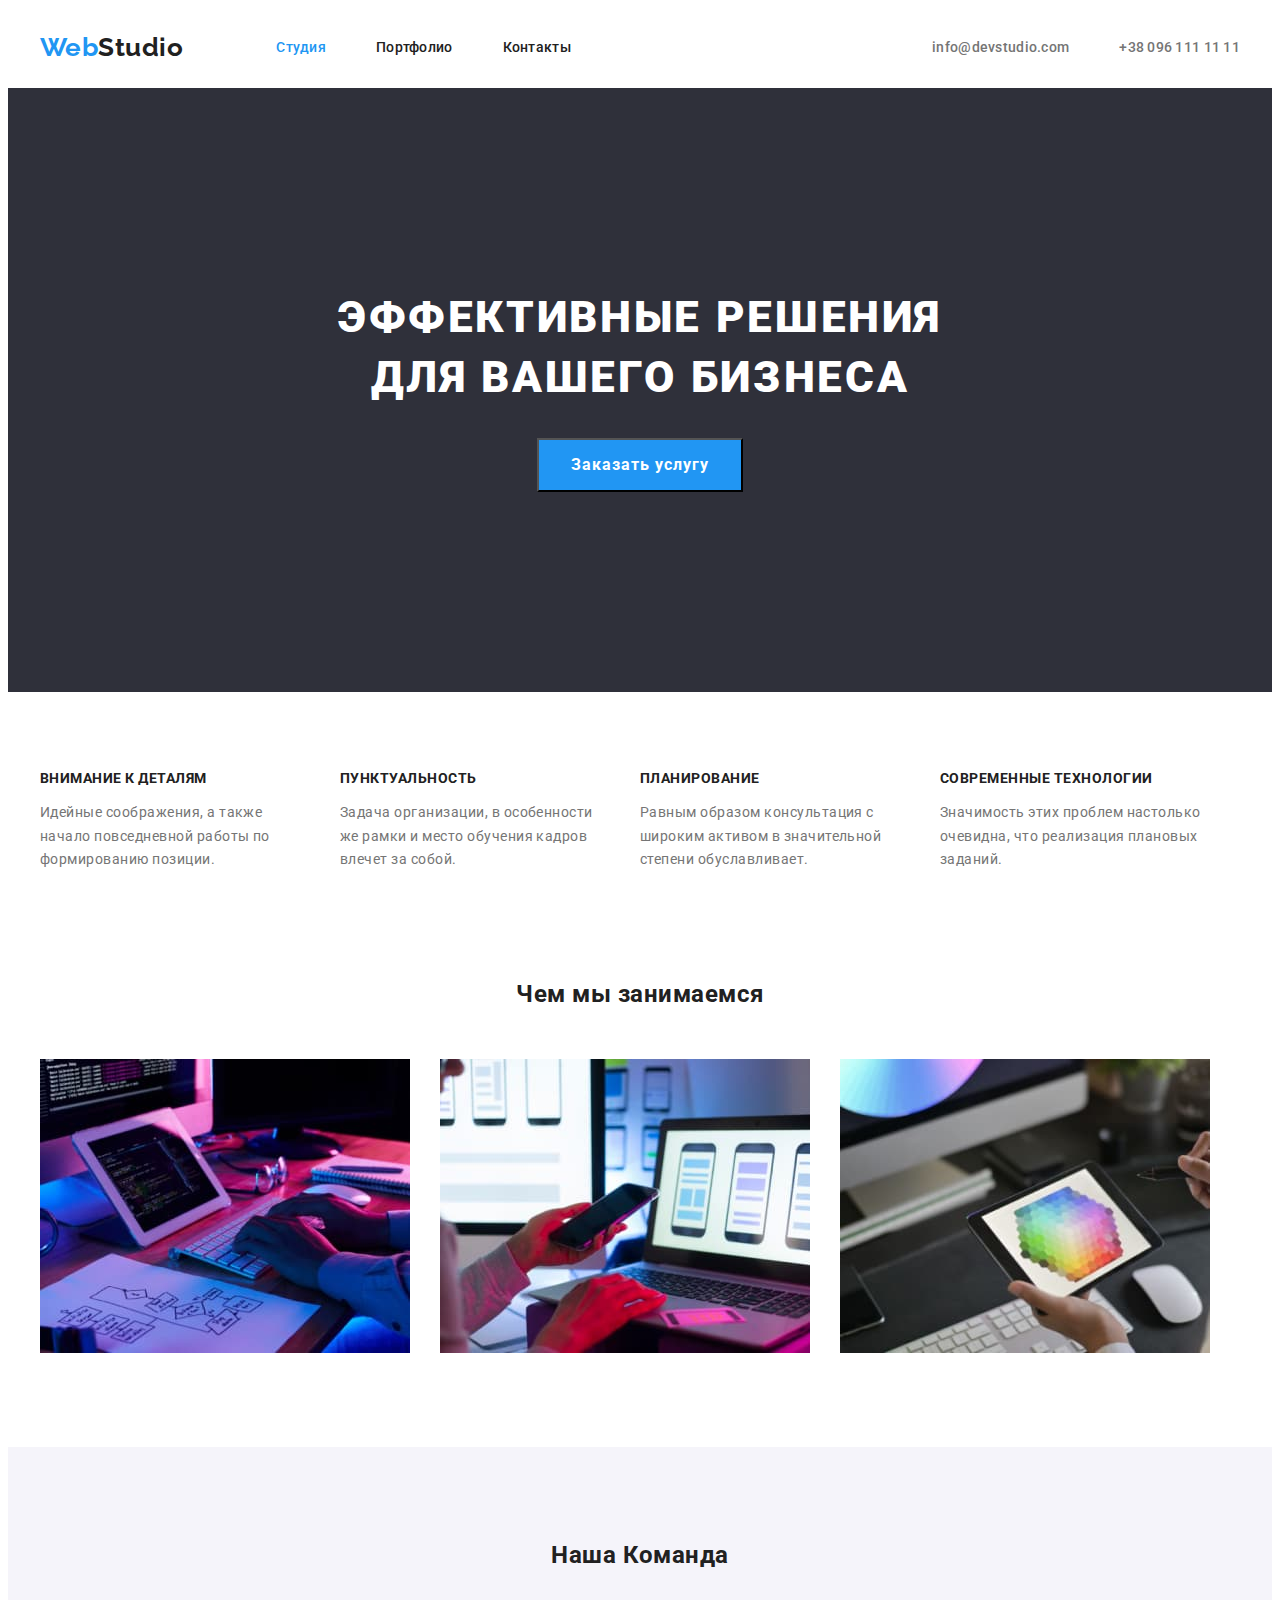
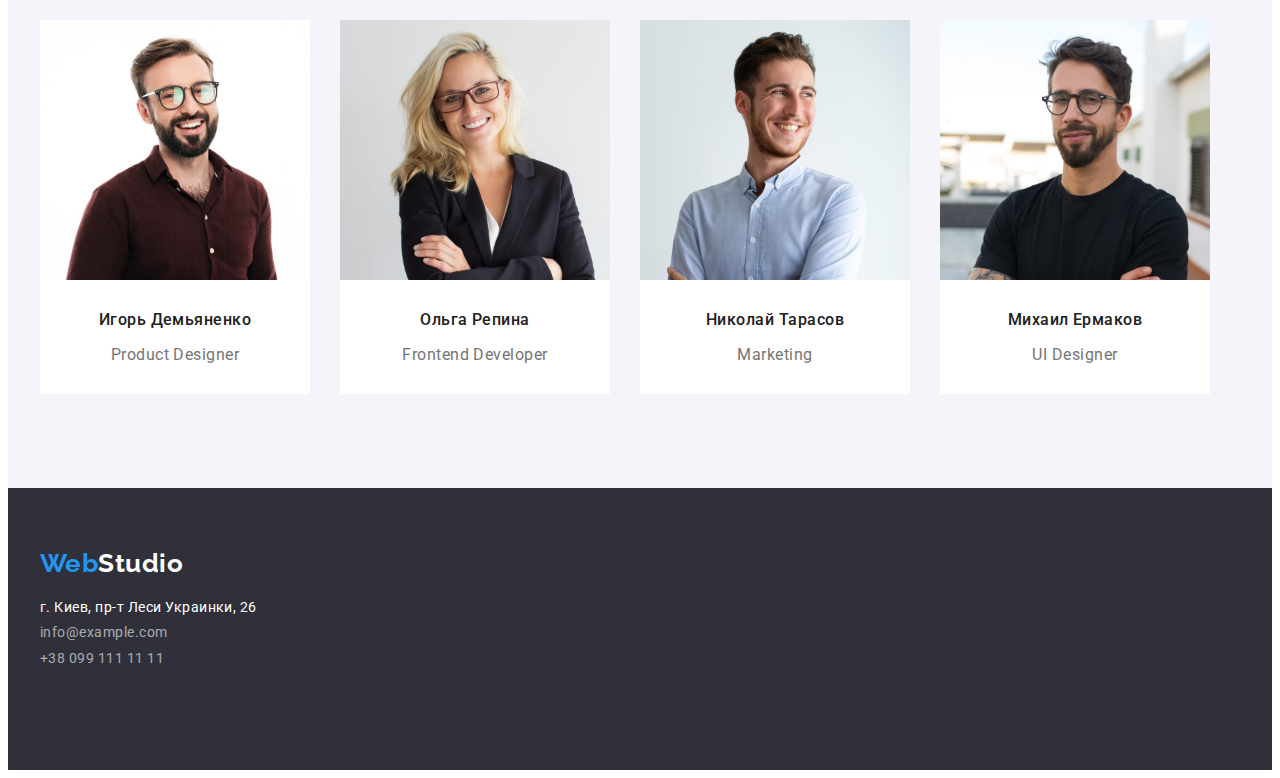
==== index.html @ d93cf7dc "+" ====
<!DOCTYPE html>
<html lang="ru">

<head>
    <meta charset="UTF-8">
    <meta http-equiv="X-UA-Compatible" content="IE=edge">
    <meta name="viewport" content="width=device-width, initial-scale=1.0">
    <link href="https://fonts.googleapis.com/css2?family=Raleway:wght@700&family=Roboto:wght@400;500;700;900&display=swap" rel="stylesheet">
    <link rel="stylesheet" href="https://cdnjs.cloudflare.com/ajax/libs/modern-normalize/1.1.0/modern-normalize.min.css"
        integrity="sha512-wpPYUAdjBVSE4KJnH1VR1HeZfpl1ub8YT/NKx4PuQ5NmX2tKuGu6U/JRp5y+Y8XG2tV+wKQpNHVUX03MfMFn9Q=="
        crossorigin="anonymous" referrerpolicy="no-referrer" />
    <link rel="stylesheet" href="./css/styles.css">
    <title>Document</title>
</head>

<body>
    <!--шапка сайта-->
    <header class="header">
        <div class="container main-nav">
            <nav class="site-nav">
                <a href="./index.html" class="logo-header">
                    <span class="accent-logo">Web</span>Studio
                </a>
                <ul class="site-nav list">
                    <li class="item"><a href="./index.html" class="nav-link active-page">Студия</a></li>
                    <li class="item"><a href="./portfolio.html" class="nav-link">Портфолио</a></li>
                    <li class="item"><a href="" class="nav-link">Контакты</a></li>
                </ul>
            </nav>
        <ul class="info-header">
            <li class="item"><a href="mailto:info@devstudio.com" class="nav-info">info@devstudio.com</a></li>
            <li class="item"><a href="tel:+380961111111" class="nav-info">+38 096 111 11 11</a></li>
        </ul>
        </div>
    </header>
    <main>

        <!--Герой сайта-->
        <section class="hero-page">
            <h1 class="hero-title">Эффективные решения<br> для вашего бизнеса</h1>
            <button type="button" class="hero-button">Заказать услугу</button>
        </section>

        <!--Приемущества-->
        <section class="section section-nopadding">
          <div class="container">
            <h2 class="section-title feautures">Преимущества</h2>
            <ul class="features-list">
                <li class="item">
                    <h3 class="feautures-title">Внимание к деталям</h3>
                    <p class="feautures-text">Идейные соображения, а также начало повседневной работы по формированию позиции.</p>
                </li>
                <li class="item">
                    <h3 class="feautures-title">Пунктуальность</h3>
                    <p class="feautures-text">Задача организации, в особенности же рамки и место обучения кадров влечет за собой.</p>
                    </li>
                    <li class="item">
                        <h3 class="feautures-title">Планирование</h3>
                        <p class="feautures-text">Равным образом консультация с широким активом в значительной степени обуславливает.</p>
                    </li>
                    <li class="item">
                        <h3 class="feautures-title">Современные технологии</h3>
                        <p class="feautures-text">Значимость этих проблем настолько очевидна, что реализация плановых заданий.</p>
                    </li>
                </ul>
          </div>
        </section>

        <!--Чем мы занимаемся-->
        <section class="section section-nopadding">
            <div class="container">
                <h2 class="section-title examples-title">Чем мы занимаемся</h2>
                <ul class="examples">
                    <li class="item"><img src="./images/img.jpg" alt="написание кода" width="370"></li>
                    <li class="item"><img src="./images/img1.jpg" alt="дизайн приложений" width="370"></li>
                    <li class="item"><img src="./images/img2.jpg" alt="Оформление" width="370"></li>
                </ul>
            </div>
        </section>

        <!--Наша команда-->
        <section class="section our-team">
            <div class="container">
                <h2 class="section-title">Наша Команда</h2>
                <ul class="team-list">
                    <li class="item">
                        <img src="./images/Igor.jpg" alt="Игорь Демьяненко" width="270">
                        <h3 class="team-name">Игорь Демьяненко</h3>
                        <p lang="en" class="work-title">Product Designer</p>
                    </li>
                            
                    <li class="item">
                        <img src="./images/Olga.jpg" alt="Ольга Репина" width="270">
                        <h3 class="team-name">Ольга Репина</h3>
                        <p lang="en" class="work-title">Frontend Developer</p>
                    </li>
                            
                    <li class="item">
                        <img src="./images/Nikolai.jpg" alt="Николай Тарасов" width="270">
                        <h3 class="team-name">Николай Тарасов</h3>
                        <p lang="en" class="work-title">Marketing</p>
                    </li>
                            
                    <li class="item">
                        <img src="./images/michail.jpg" alt="Михаил Ермаков" width="270">
                        <h3 class="team-name">Михаил Ермаков</h3>
                        <p lang="en" class="work-title">UI Designer</p>
                    </li>
                </ul>   
            </div>

        </section>
    </main>
    <!--Футер сайта-->
    <footer class="footer-page">
        <div class="container footer-nav">
            <a href="./index.html" class="logo-footer">
                <span class="accent-logo">Web</span>Studio
            </a>
            <address class="address">
                <a href="https://goo.gl/maps/AYaL6vAWbD5dz4p6A" target="_blank" rel="noopener noreferrer" class="map-link">г. Киев,
                    пр-т Леси Украинки, 26</a>
                <a href="mailto:info@example.com" class="info-footer">info@example.com</a>
                <a href="tel:+380991111111" class="info-footer">+38 099 111 11 11</a>
            </address>
        </div>
    </footer>
    </body>
    
    </html>
---- css/styles.css ----
:root {
  --primary-text-color: #212121;
  --text-color: #757575;
  --accent-text-color: rgba(255, 255, 255, 0.6);
  --accent-color: #2196f3;
  --primary-white-color: #ffffff;
  --accent-white-color: #f5f4fa;
  --bg-color: #2f303a;
  --primary-bg-color: #e5e5e5;
}

body {
  font-family: Roboto, sans-serif;
  font-weight: 500;
  letter-spacing: 0.03em;
  color: var(--primary-text-color);

  /*  background-color: aqua; */
}

ul {
  list-style: none;
  margin: 0;
  padding: 0;
}

a {
  text-decoration: none;
}

h1,
h2,
h3 {
  margin-top: 0;
  margin-bottom: 0;
}

img {
  display: block;
}

.section-title {
  margin-bottom: 50px;
  text-align: center;
  font-weight: 700;
  line-height: 1.2;
}

.container {
  width: 1200px;
  margin-left: auto;
  margin-right: auto;
  padding-left: 15px;
  padding-right: 15px;
  /*  outline: 2px solid red; */
}

.section {
  padding-top: 94px;
  padding-bottom: 94px;
}

.section-nopadding {
  padding-top: 0;
  padding-bottom: 94px;
}

/* --------Header--------- */
/* Лого */
.logo-header {
  margin-right: 93px;

  font-family: Raleway, sans-serif;
  font-weight: 700;
  font-size: 26px;
  line-height: 1.2;
  color: var(--primary-text-color);
}

.logo-footer {
  color: var(--primary-white-color);
  font-family: Raleway;
  font-weight: 700;
  font-size: 26px;
  line-height: 1.19;
}

.accent-logo {
  color: var(--accent-color);
}

/* Навигация */
.main-nav {
  display: flex;
  align-items: center;
}

.site-nav {
  display: flex;
  align-items: center;
}

.info-header {
  display: flex;
  margin-left: auto;
}

.info-header .item:not(:last-child) {
  margin-right: 50px;
}

.nav-link {
  display: block;
  padding-top: 32px;
  padding-bottom: 32px;
  font-size: 14px;
  line-height: 1.14;
  letter-spacing: 0.02em;
  color: var(--primary-text-color);
}

.nav-link:hover,
.nav-link:focus {
  color: var(--accent-color);
}

.active-page {
  color: var(--accent-color);
}

.nav-info {
  display: block;

  color: var(--text-color);
  font-size: 14px;
  line-height: 1.14;
  letter-spacing: 0.02em;
}

.nav-info:hover {
  color: var(--accent-color);
}

.site-nav .item:not(:last-child) {
  margin-right: 50px;
}

/* ------Hero-page------ */
.hero-page {
  text-align: center;
  background-color: var(--bg-color);
  padding-bottom: 200px;
}

.hero-title {
  padding-top: 200px;
  margin-bottom: 30px;

  font-weight: 900;
  font-size: 44px;
  line-height: 1.36;
  letter-spacing: 0.06em;
  text-transform: uppercase;
  color: var(--primary-white-color);
}

.hero-button {
  padding: 10px 32px;
  font-family: Roboto;
  font-weight: 700;
  font-size: 16px;
  line-height: 1.9;
  letter-spacing: 0.06em;
  color: var(--primary-white-color);
  background-color: var(--accent-color);
  cursor: pointer;
  /*   width: 200px;
  height: 50px; */
}

.hero-button:hover,
.hero-button:focus {
  background-color: #188ce8;
}

/* -----Приемущества-----*/
.feautures {
  visibility: hidden;
}

.features-list {
  display: flex;
  flex-wrap: wrap;
}

.features-list .item:not(:last-child) {
  margin-right: 30px;
}

.features-list .item {
  width: 270px;
}

.feautures-title {
  margin-bottom: 10px;

  font-weight: 700;
  font-size: 14px;
  line-height: 1.14;
  text-transform: uppercase;
}

.feautures-text {
  font-weight: 400;
  font-size: 14px;
  line-height: 1.7;
  color: var(--text-color);
}

/* ------Чем Мы Занимаемся------ */
.examples {
  display: flex;
  flex-wrap: wrap;
}

.examples .item:not(:last-child) {
  margin-right: 30px;
}

.examples-title {
  margin-bottom: 50px;
}

/* ------Наша Комнада------- */
.team-list {
  display: flex;
  flex-wrap: wrap;
}

.team-list .item {
  background-color: #fff;
}

.team-list .item:not(:last-child) {
  margin-right: 30px;
}

.our-team {
  background-color: var(--accent-white-color);
}

.team-name {
  margin-top: 30px;
  margin-bottom: 10px;
  font-weight: 500;
  font-size: 16px;
  line-height: 1.2;
  text-align: center;
}

.work-title {
  margin-bottom: 30px;

  font-weight: 400;
  font-size: 16px;
  line-height: 1.2;
  text-align: center;
  color: var(--text-color);
}

/*--------Футер сайта---------*/
.footer-nav {
  display: flex;
  flex-direction: column;
}

.logo-footer {
  margin-top: 60px;
  margin-bottom: 20px;
}

.footer-page {
  background-color: var(--bg-color);
  color: var(--primary-white-color);
  height: 282px;
}

.content {
  display: flex;
  flex-direction: column;
}

.address {
  display: flex;
  flex-direction: column;
  font-style: normal;
}

.map-link {
  margin-bottom: 9px;
  color: var(--primary-white-color);
  font-weight: 400;
  font-size: 14px;
  line-height: 1.17;
}

.info-footer {
  margin-bottom: 9px;
  color: var(--accent-text-color);
  font-weight: 400;
  font-size: 14px;
  line-height: 1.17;
}

.info-footer:hover {
  color: var(--primary-white-color);
}

/*-------Портфолио-------- */

.portfolio-main {
  visibility: hidden;
}

.filter {
  display: flex;
  justify-content: center;
  text-align: center;
  margin-top: 0;
  margin-bottom: 50px;
}

.filter .item:not(:last-child) {
  margin-right: 8px;
}

.filter-button {
  padding: 6px 22px;

  color: var(--primary-text-color);
  background-color: var(--accent-white-color);
  font-family: Roboto;
  font-weight: 500;
  font-size: 16px;
  line-height: 1.6;
  text-align: center;
  cursor: pointer;
  border-color: transparent;
}

.filter-button:hover,
.filter-button:focus {
  background-color: var(--accent-color);
  color: var(--primary-white-color);
}

.active-button {
  background-color: var(--accent-color);
  color: var(--primary-white-color);
}

.portfolio-title {
  font-weight: 700;
  font-size: 18px;
  line-height: 2;
  letter-spacing: 0.06em;
  color: var(--primary-text-color);
}

.portfolio-text {
  color: var(--text-color);
  font-weight: 400;
  font-size: 16px;
  line-height: 1.9px;
  color: var(--text-color);
}

.portfolio-list {
  display: flex;
  flex-wrap: wrap;
}

.portfolio-list .item {
  background: #ffffff;
  margin-right: 30px;
  margin-bottom: 30px;
}

.portfolio-list .item:nth-last-child(-n + 3) {
  margin-bottom: 0px;
}

.portfolio-list .item:nth-child(3n) {
  margin-right: 0px;
}
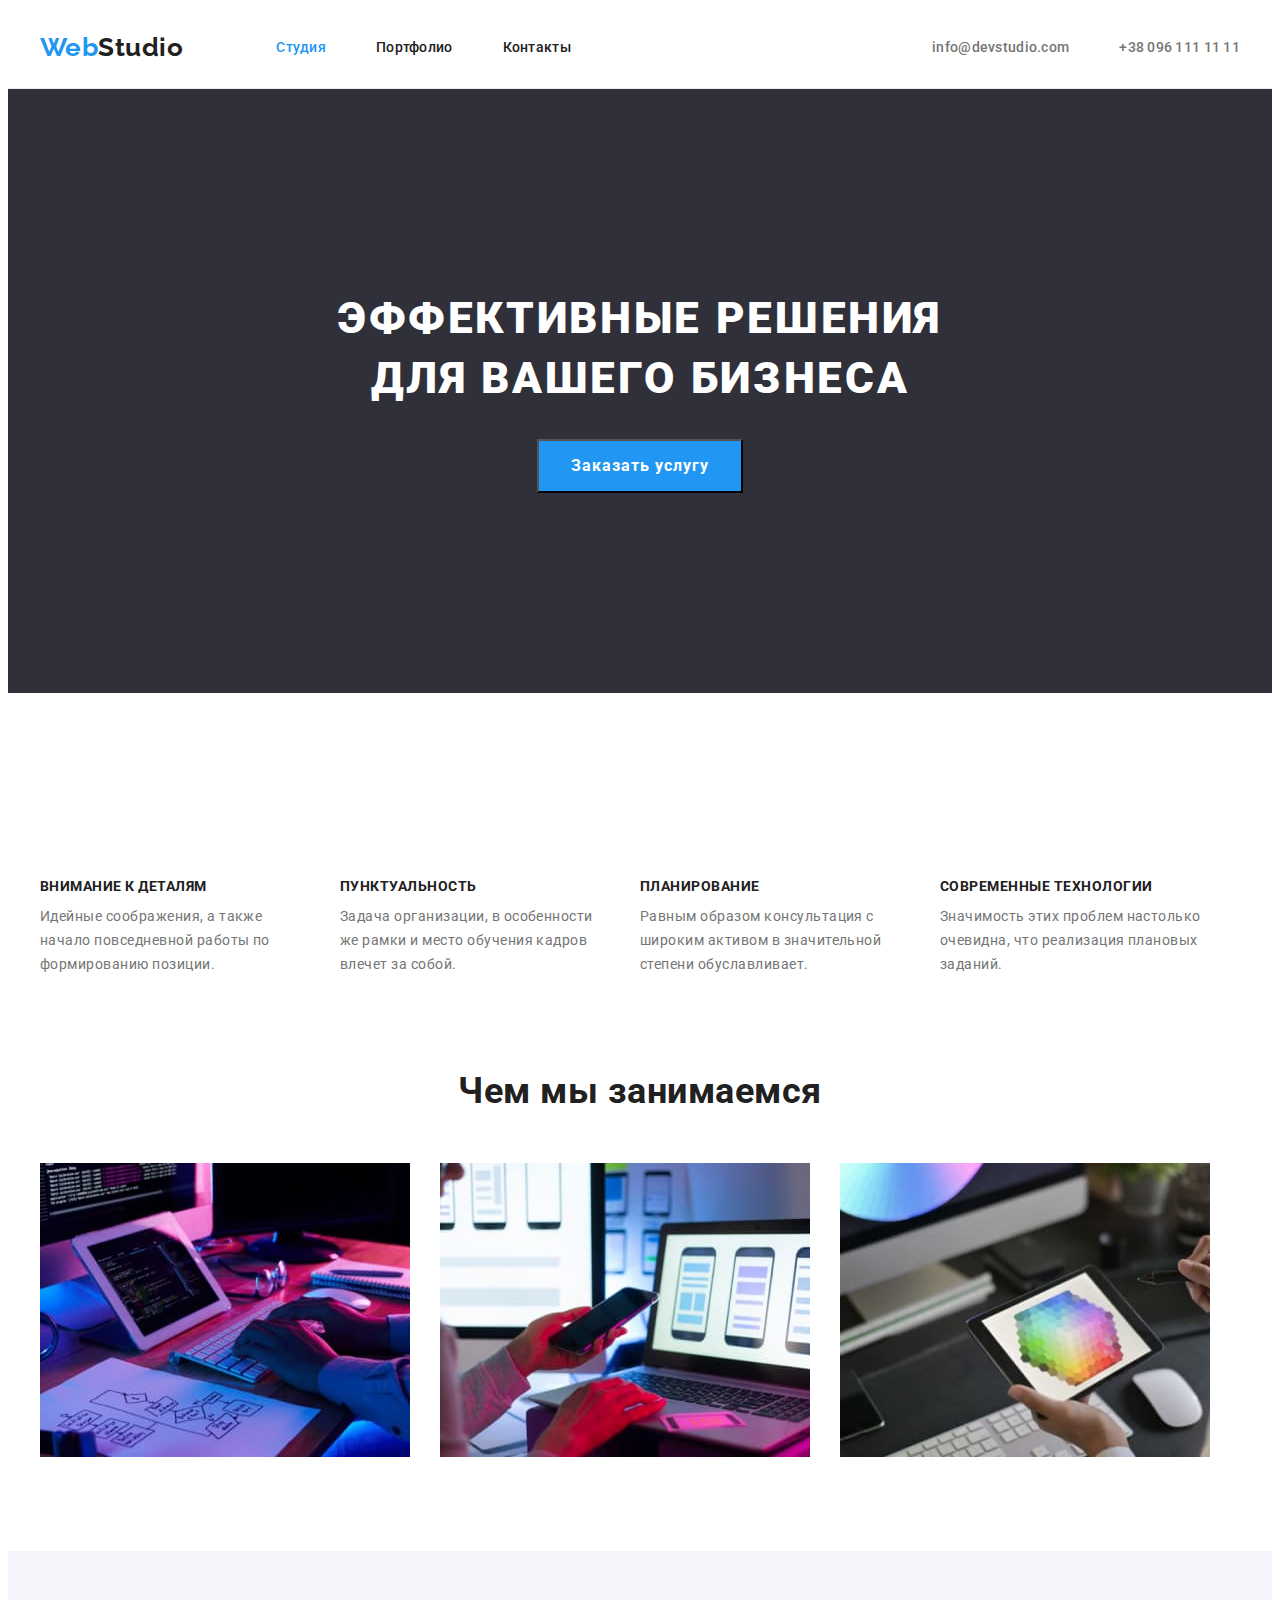
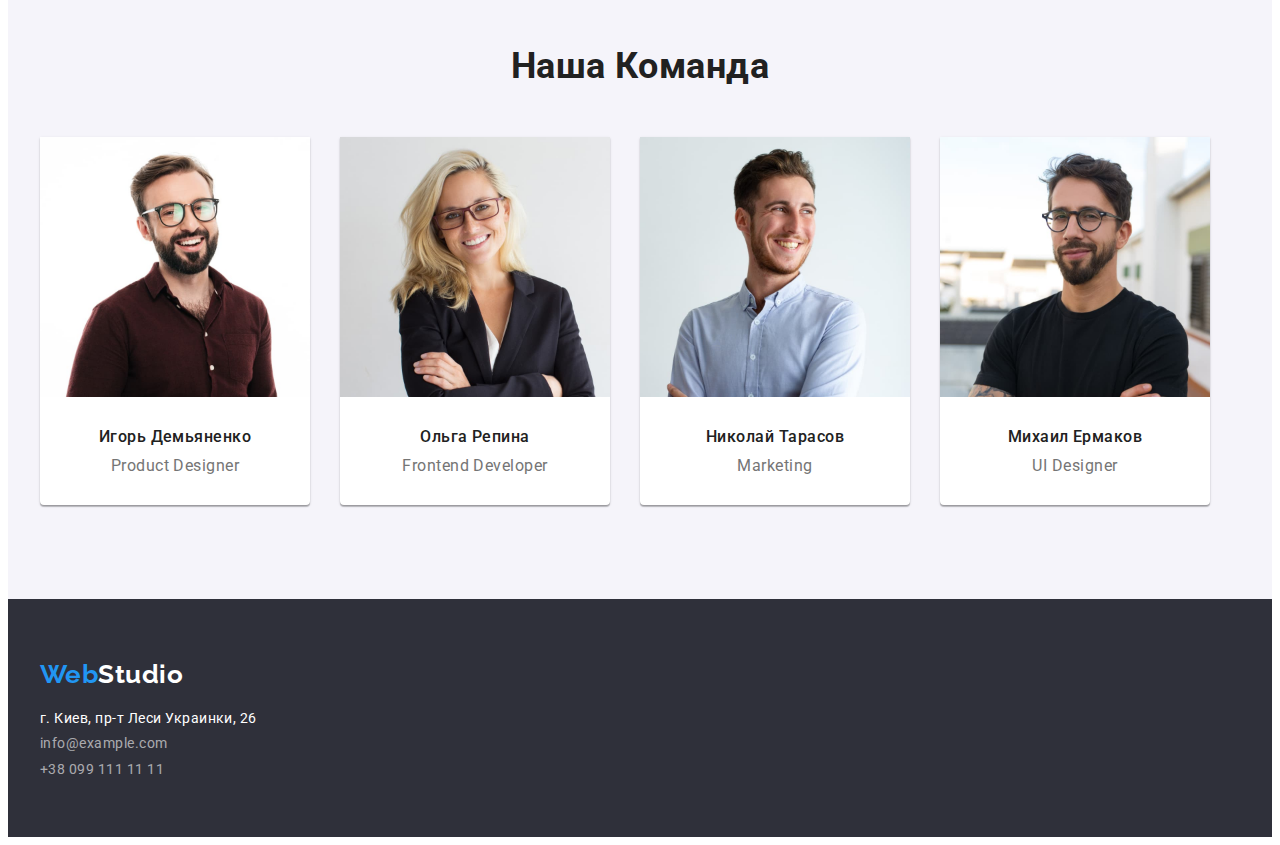
==== commit 827815b7: "+" ====
--- a/index.html
+++ b/index.html
@@ -42,7 +42,7 @@
         </section>
 
         <!--Приемущества-->
-        <section class="section section-nopadding">
+        <section class="section">
           <div class="container">
             <h2 class="section-title feautures">Преимущества</h2>
             <ul class="features-list">
@@ -85,26 +85,34 @@
                 <ul class="team-list">
                     <li class="item">
                         <img src="./images/Igor.jpg" alt="Игорь Демьяненко" width="270">
-                        <h3 class="team-name">Игорь Демьяненко</h3>
-                        <p lang="en" class="work-title">Product Designer</p>
+                        <div class="team-box">
+                            <h3 class="team-name">Игорь Демьяненко</h3>
+                            <p lang="en" class="work-title">Product Designer</p>
+                        </div>
                     </li>
                             
                     <li class="item">
                         <img src="./images/Olga.jpg" alt="Ольга Репина" width="270">
-                        <h3 class="team-name">Ольга Репина</h3>
-                        <p lang="en" class="work-title">Frontend Developer</p>
+                        <div class="team-box">
+                            <h3 class="team-name">Ольга Репина</h3>
+                            <p lang="en" class="work-title">Frontend Developer</p>
+                        </div>                    
                     </li>
                             
                     <li class="item">
                         <img src="./images/Nikolai.jpg" alt="Николай Тарасов" width="270">
-                        <h3 class="team-name">Николай Тарасов</h3>
-                        <p lang="en" class="work-title">Marketing</p>
+                        <div class="team-box">
+                            <h3 class="team-name">Николай Тарасов</h3>
+                            <p lang="en" class="work-title">Marketing</p>
+                        </div>
                     </li>
                             
                     <li class="item">
                         <img src="./images/michail.jpg" alt="Михаил Ермаков" width="270">
-                        <h3 class="team-name">Михаил Ермаков</h3>
-                        <p lang="en" class="work-title">UI Designer</p>
+                        <div class="team-box">
+                            <h3 class="team-name">Михаил Ермаков</h3>
+                            <p lang="en" class="work-title">UI Designer</p>
+                        </div>
                     </li>
                 </ul>   
             </div>
@@ -120,8 +128,8 @@
             <address class="address">
                 <a href="https://goo.gl/maps/AYaL6vAWbD5dz4p6A" target="_blank" rel="noopener noreferrer" class="map-link">г. Киев,
                     пр-т Леси Украинки, 26</a>
-                <a href="mailto:info@example.com" class="info-footer">info@example.com</a>
-                <a href="tel:+380991111111" class="info-footer">+38 099 111 11 11</a>
+                <a href="mailto:info@example.com" class="item">info@example.com</a>
+                <a href="tel:+380991111111" class="item">+38 099 111 11 11</a>
             </address>
         </div>
     </footer>
--- a/css/styles.css
+++ b/css/styles.css
@@ -14,8 +14,6 @@
   font-weight: 500;
   letter-spacing: 0.03em;
   color: var(--primary-text-color);
-
-  /*  background-color: aqua; */
 }
 
 ul {
@@ -30,7 +28,8 @@
 
 h1,
 h2,
-h3 {
+h3,
+p {
   margin-top: 0;
   margin-bottom: 0;
 }
@@ -41,9 +40,11 @@
 
 .section-title {
   margin-bottom: 50px;
-  text-align: center;
-  font-weight: 700;
-  line-height: 1.2;
+
+  font-weight: 700;
+  font-size: 36px;
+  line-height: 1.17;
+  text-align: center;
 }
 
 .container {
@@ -52,7 +53,6 @@
   margin-right: auto;
   padding-left: 15px;
   padding-right: 15px;
-  /*  outline: 2px solid red; */
 }
 
 .section {
@@ -67,6 +67,10 @@
 
 /* --------Header--------- */
 /* Лого */
+.header {
+  border-bottom: 1px solid #ececec;
+}
+
 .logo-header {
   margin-right: 93px;
 
@@ -147,13 +151,13 @@
 
 /* ------Hero-page------ */
 .hero-page {
+  padding-top: 200px;
   text-align: center;
   background-color: var(--bg-color);
   padding-bottom: 200px;
 }
 
 .hero-title {
-  padding-top: 200px;
   margin-bottom: 30px;
 
   font-weight: 900;
@@ -174,8 +178,6 @@
   color: var(--primary-white-color);
   background-color: var(--accent-color);
   cursor: pointer;
-  /*   width: 200px;
-  height: 50px; */
 }
 
 .hero-button:hover,
@@ -239,6 +241,9 @@
 
 .team-list .item {
   background-color: #fff;
+  box-shadow: 0px 1px 3px rgba(0, 0, 0, 0.12), 0px 1px 1px rgba(0, 0, 0, 0.14),
+    0px 2px 1px rgba(0, 0, 0, 0.2);
+  border-radius: 0px 0px 4px 4px;
 }
 
 .team-list .item:not(:last-child) {
@@ -250,7 +255,6 @@
 }
 
 .team-name {
-  margin-top: 30px;
   margin-bottom: 10px;
   font-weight: 500;
   font-size: 16px;
@@ -259,8 +263,6 @@
 }
 
 .work-title {
-  margin-bottom: 30px;
-
   font-weight: 400;
   font-size: 16px;
   line-height: 1.2;
@@ -268,6 +270,11 @@
   color: var(--text-color);
 }
 
+.team-box {
+  padding-top: 30px;
+  padding-bottom: 30px;
+}
+
 /*--------Футер сайта---------*/
 .footer-nav {
   display: flex;
@@ -275,14 +282,14 @@
 }
 
 .logo-footer {
-  margin-top: 60px;
   margin-bottom: 20px;
 }
 
 .footer-page {
+  padding-top: 60px;
+  padding-bottom: 60px;
   background-color: var(--bg-color);
   color: var(--primary-white-color);
-  height: 282px;
 }
 
 .content {
@@ -304,16 +311,19 @@
   line-height: 1.17;
 }
 
-.info-footer {
-  margin-bottom: 9px;
+.address .item {
   color: var(--accent-text-color);
   font-weight: 400;
   font-size: 14px;
   line-height: 1.17;
 }
 
-.info-footer:hover {
-  color: var(--primary-white-color);
+.address .item:hover {
+  color: var(--primary-white-color);
+}
+
+.address .item:not(:last-child) {
+  margin-bottom: 9px;
 }
 
 /*-------Портфолио-------- */
@@ -360,6 +370,9 @@
 }
 
 .portfolio-title {
+  padding-left: 24px;
+  margin-bottom: 4px;
+
   font-weight: 700;
   font-size: 18px;
   line-height: 2;
@@ -368,6 +381,8 @@
 }
 
 .portfolio-text {
+  padding-left: 24px;
+
   color: var(--text-color);
   font-weight: 400;
   font-size: 16px;
@@ -393,3 +408,17 @@
 .portfolio-list .item:nth-child(3n) {
   margin-right: 0px;
 }
+
+.portfolio-box {
+  padding-top: 20px;
+  padding-bottom: 20px;
+
+  background: #ffffff;
+  background: #ffffff;
+  border: 1px solid #eeeeee;
+}
+
+.portfolio-list .item:hover {
+  box-shadow: 0px 1px 1px rgba(0, 0, 0, 0.12),
+    0px 4px 4px rgba(104, 14, 14, 0.06), 1px 4px 6px rgba(0, 0, 0, 0.16);
+}
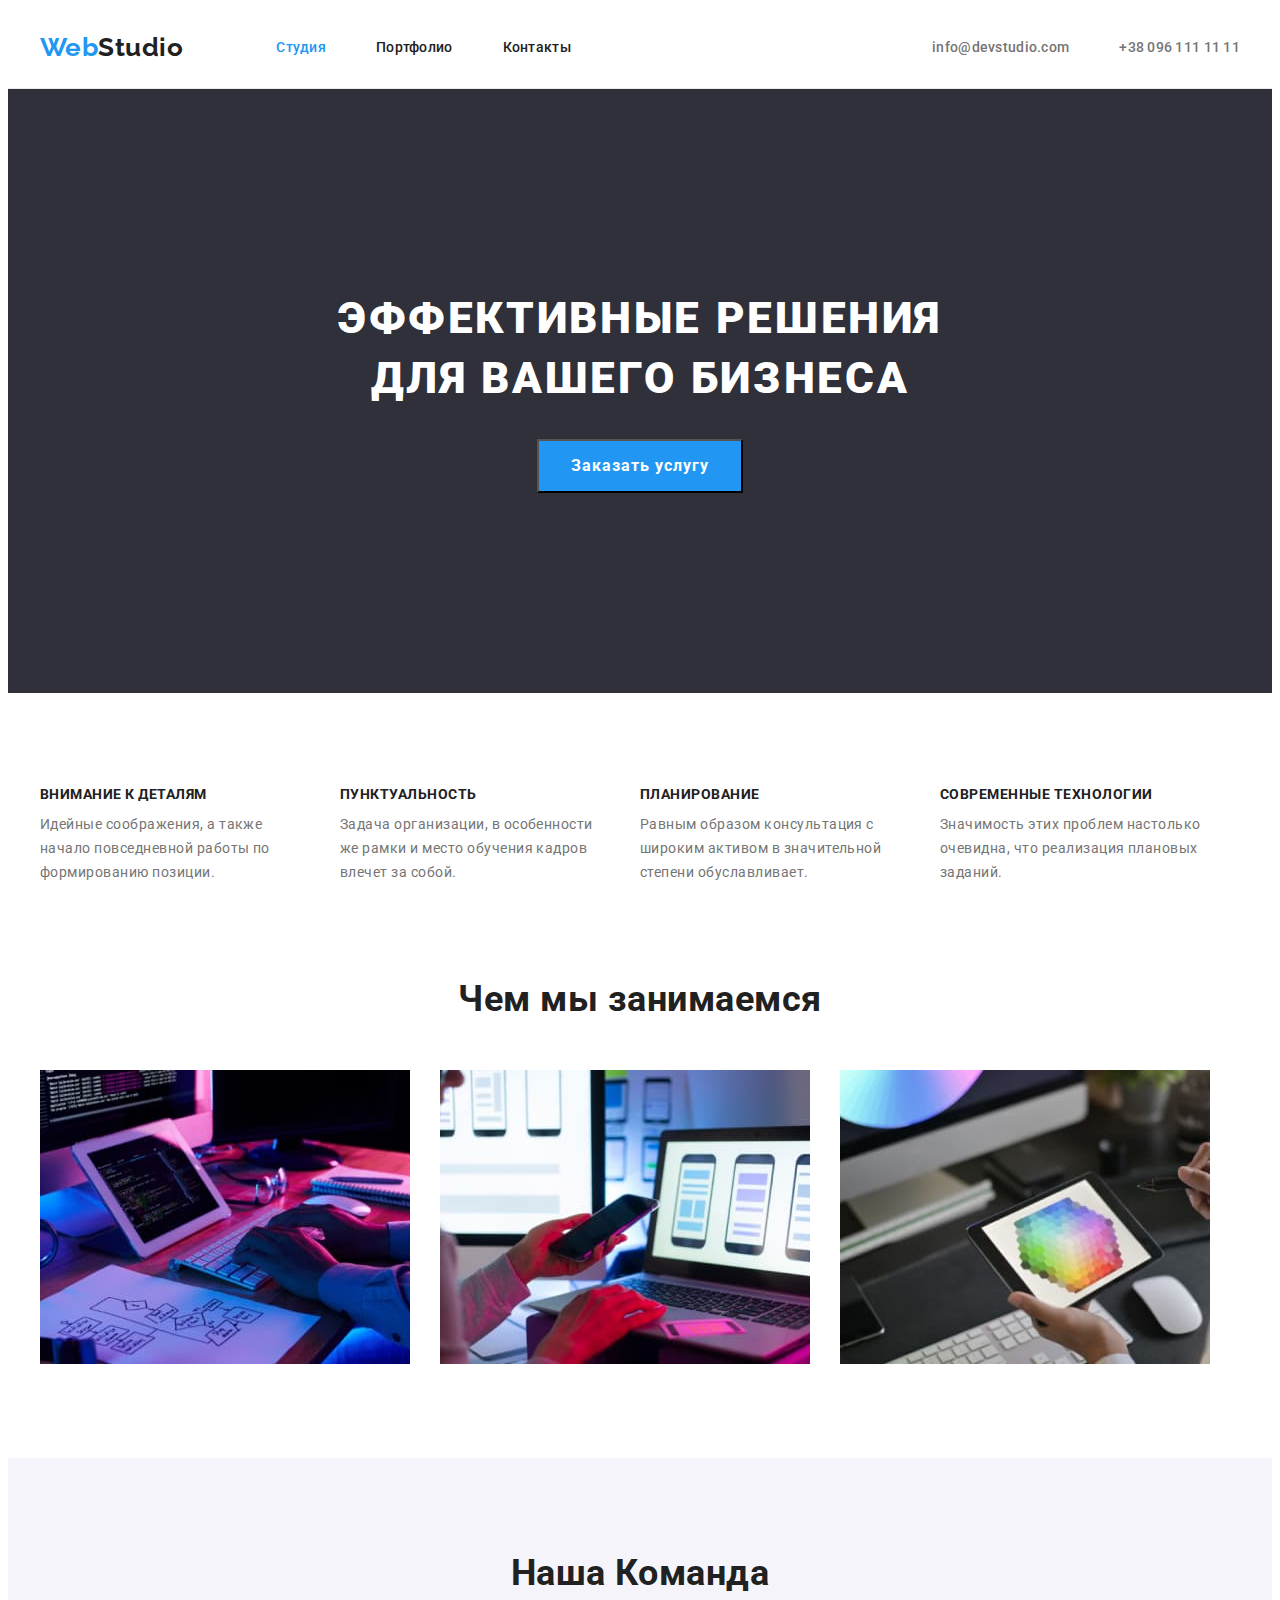
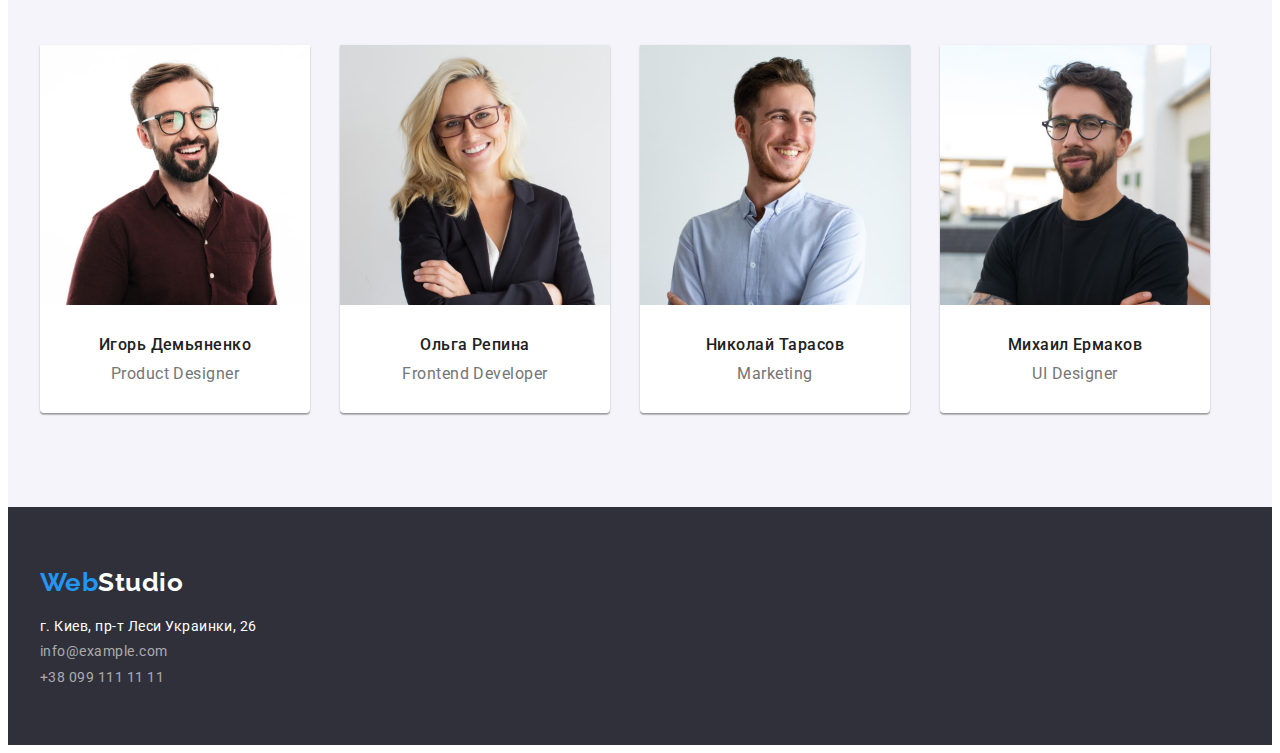
==== commit 1a0d54a5: "+" ====
--- a/index.html
+++ b/index.html
@@ -44,7 +44,7 @@
         <!--Приемущества-->
         <section class="section">
           <div class="container">
-            <h2 class="section-title feautures">Преимущества</h2>
+            <h2 class="section-title visually-hidden">Преимущества</h2>
             <ul class="features-list">
                 <li class="item">
                     <h3 class="feautures-title">Внимание к деталям</h3>
--- a/css/styles.css
+++ b/css/styles.css
@@ -34,6 +34,14 @@
   margin-bottom: 0;
 }
 
+.visually-hidden {
+  position: absolute;
+  clip: rect(0 0 0 0);
+  width: 1px;
+  height: 1px;
+  margin: -1px;
+}
+
 img {
   display: block;
 }
@@ -186,10 +194,6 @@
 }
 
 /* -----Приемущества-----*/
-.feautures {
-  visibility: hidden;
-}
-
 .features-list {
   display: flex;
   flex-wrap: wrap;
@@ -327,11 +331,6 @@
 }
 
 /*-------Портфолио-------- */
-
-.portfolio-main {
-  visibility: hidden;
-}
-
 .filter {
   display: flex;
   justify-content: center;
@@ -370,7 +369,6 @@
 }
 
 .portfolio-title {
-  padding-left: 24px;
   margin-bottom: 4px;
 
   font-weight: 700;
@@ -381,12 +379,10 @@
 }
 
 .portfolio-text {
-  padding-left: 24px;
-
   color: var(--text-color);
   font-weight: 400;
   font-size: 16px;
-  line-height: 1.9px;
+  line-height: 1.9;
   color: var(--text-color);
 }
 
@@ -412,10 +408,11 @@
 .portfolio-box {
   padding-top: 20px;
   padding-bottom: 20px;
-
-  background: #ffffff;
+  padding-left: 24px;
+
   background: #ffffff;
   border: 1px solid #eeeeee;
+  border-top: none;
 }
 
 .portfolio-list .item:hover {
